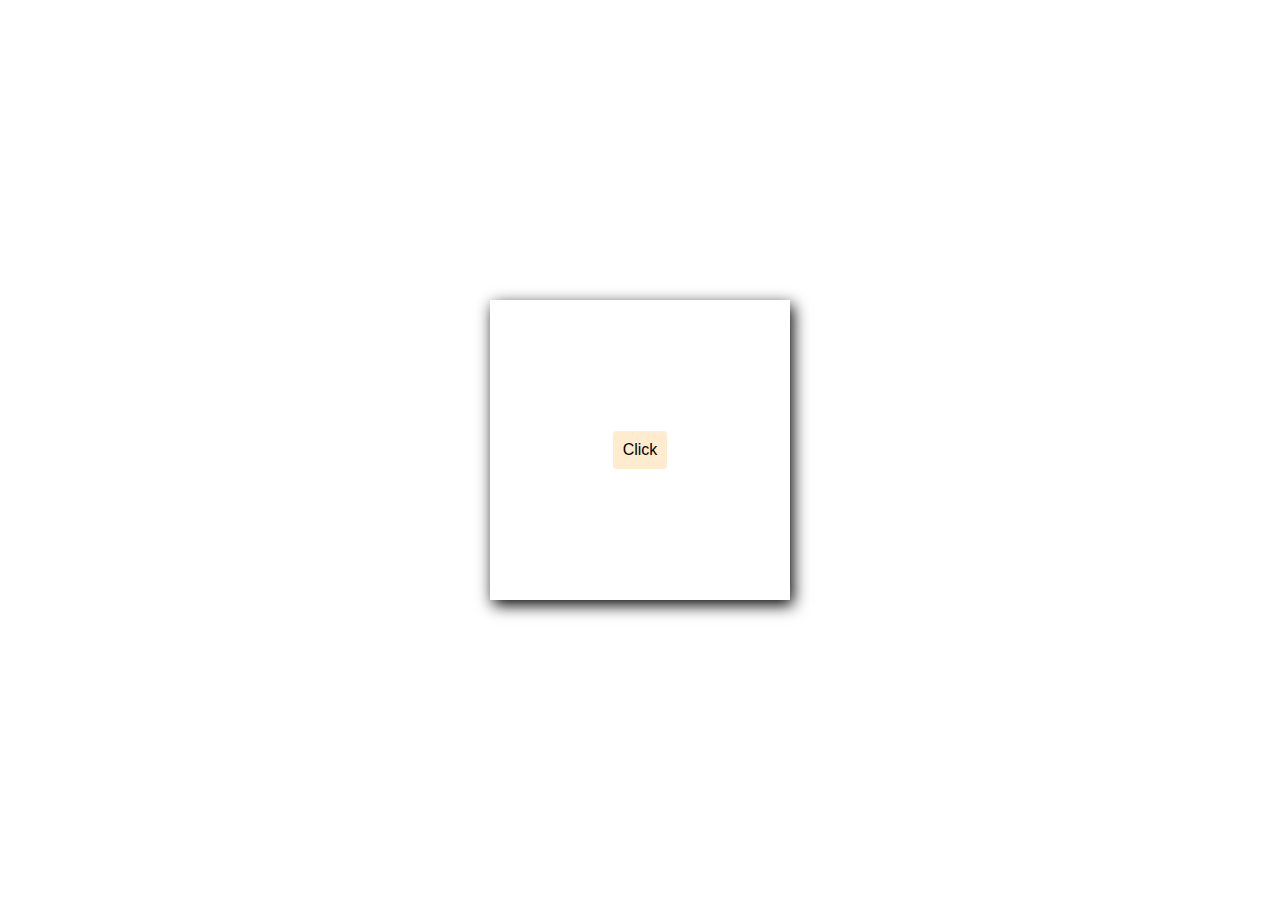
==== index.html @ bedd4525 "starting lesson" ====
<!DOCTYPE html>
<html lang="en">
<head>
    <meta charset="UTF-8">
    <meta http-equiv="X-UA-Compatible" content="IE=edge">
    <meta name="viewport" content="width=device-width, initial-scale=1.0">
    <title>DOM</title>
    <link rel="stylesheet" href="style.css">
    <script src="functions.js"></script>
</head>
<body class="flexible">
    <div class="square flexible">
        <a href="" class="btn flexible">Click</a>
    </div>
    <script src="script.js"></script>
</body>
</html>
---- style.css ----
body {
    margin: 0;
    height: 100vh;
    font-family: sans-serif;
}
.flexible {
    display: flex;
    justify-content: center;
    align-items: center;
}
a {
    color: inherit;
    text-decoration: none;
}
.square {
    width: 300px;
    height: 300px;
    box-shadow: 3px 5px 15px 0 #000;
}
.btn {
    padding: 10px;
    background-color: blanchedalmond;
    border-radius: 4px;
}
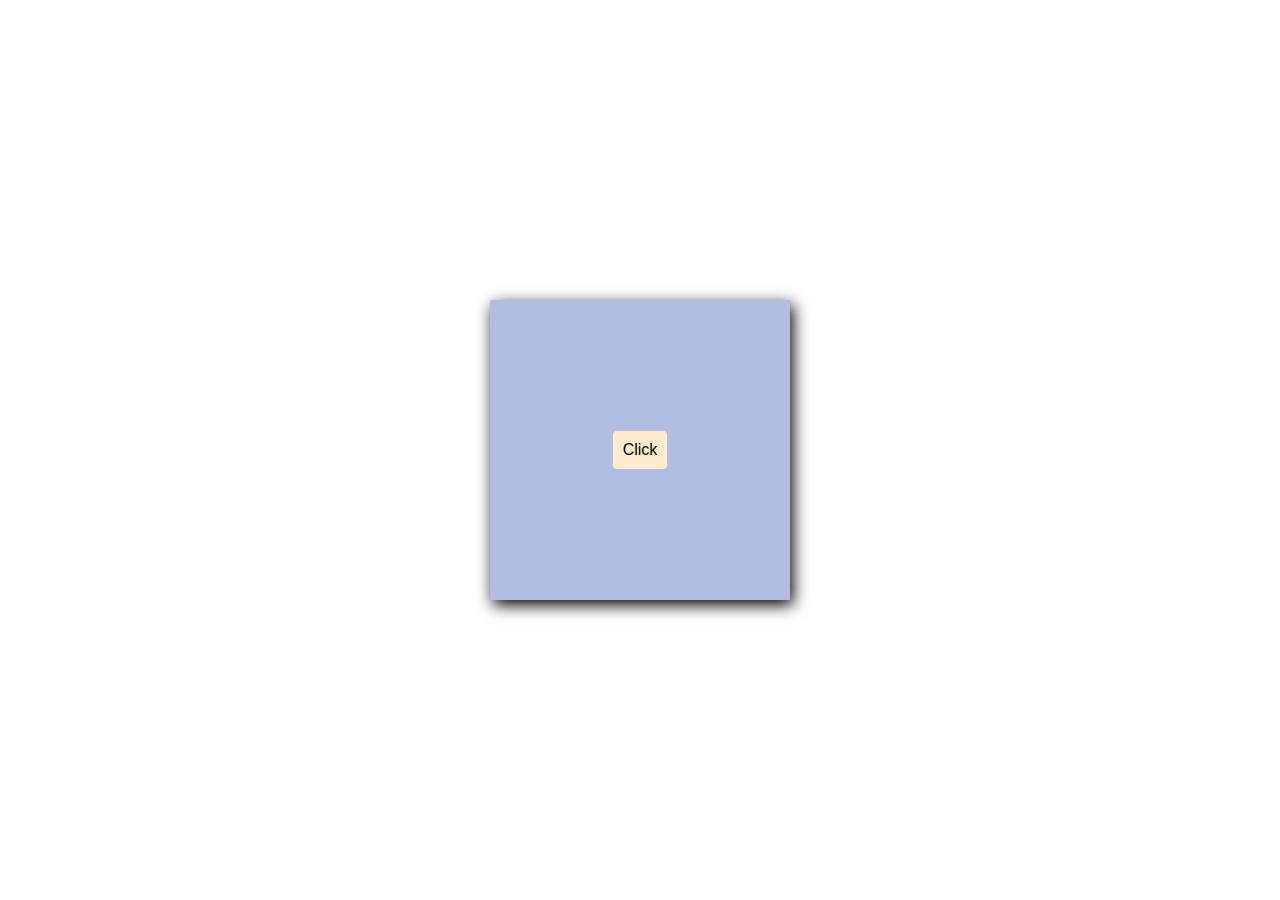
==== commit e3176aa0: "add click event" ====
--- a/index.html
+++ b/index.html
@@ -9,7 +9,7 @@
     <script src="functions.js"></script>
 </head>
 <body class="flexible">
-    <div class="square flexible">
+    <div class="square flexible" onclick="changeBg(this)">
         <a href="" class="btn flexible">Click</a>
     </div>
     <script src="script.js"></script>
--- a/style.css
+++ b/style.css
@@ -16,6 +16,8 @@
     width: 300px;
     height: 300px;
     box-shadow: 3px 5px 15px 0 #000;
+    flex-direction: column;
+    gap: 10px;
 }
 .btn {
     padding: 10px;
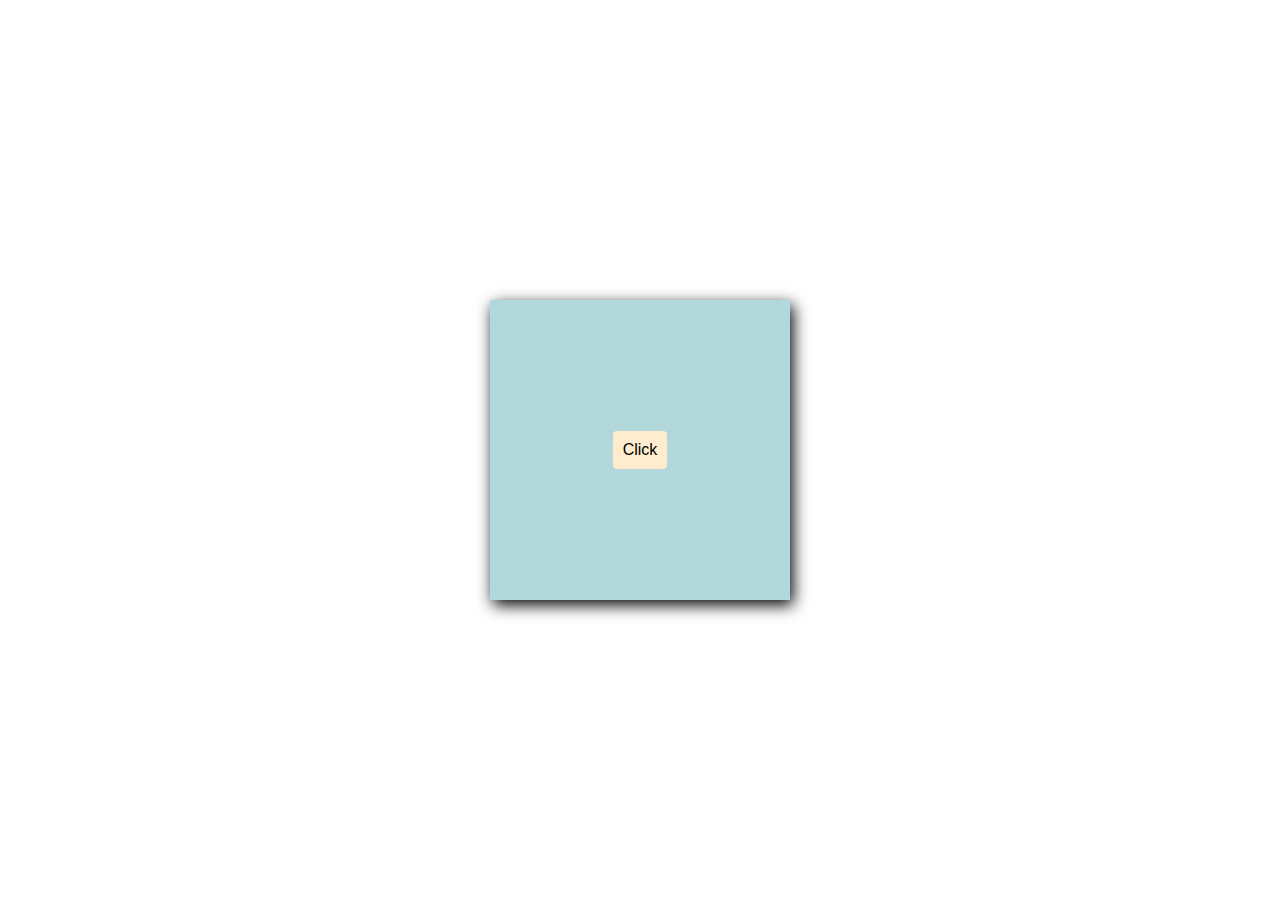
==== commit 202fe604: "add EventListener" ====
--- a/index.html
+++ b/index.html
@@ -9,7 +9,7 @@
     <script src="functions.js"></script>
 </head>
 <body class="flexible">
-    <div class="square flexible" onclick="changeBg(this)">
+    <div class="square flexible">
         <a href="" class="btn flexible">Click</a>
     </div>
     <script src="script.js"></script>
--- a/style.css
+++ b/style.css
@@ -18,6 +18,7 @@
     box-shadow: 3px 5px 15px 0 #000;
     flex-direction: column;
     gap: 10px;
+    user-select: none;
 }
 .btn {
     padding: 10px;
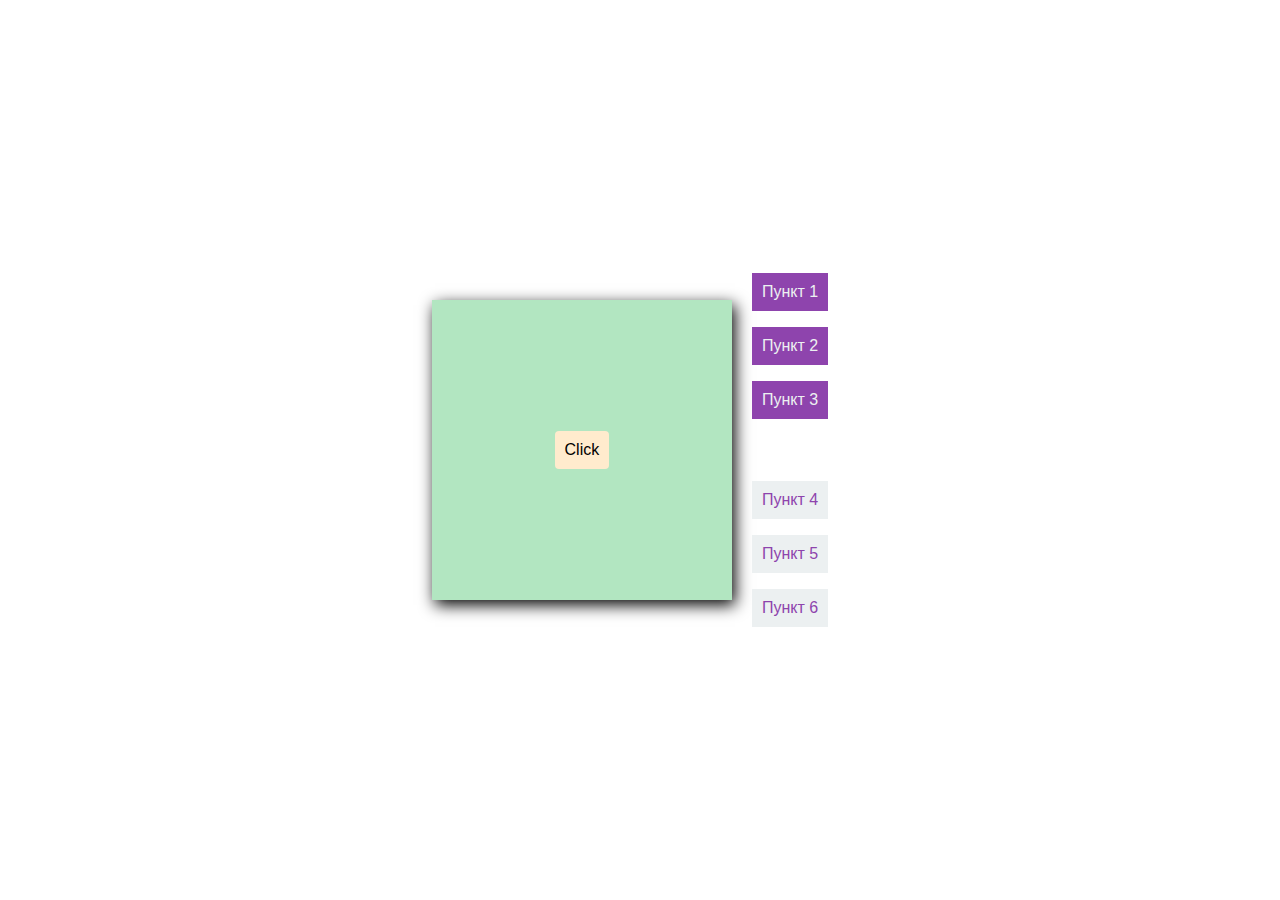
==== commit d0dd94f3: "checking quests" ====
--- a/index.html
+++ b/index.html
@@ -7,11 +7,61 @@
     <title>DOM</title>
     <link rel="stylesheet" href="style.css">
     <script src="functions.js"></script>
+    <style>
+        p {
+            padding: 0 50px;
+        }
+        #div1, #div2 {
+            padding: 10px ;
+            margin: 10px;
+        }
+        #div1 p {
+            cursor: pointer;
+            padding: 10px;
+            background-color: #8e44ad;
+            color: #ecf0f1;
+        }
+        #div2 p {
+            cursor: pointer;
+            padding: 10px;
+            background-color: #ecf0f1;
+            color: #8e44ad;
+        }
+    </style>
 </head>
 <body class="flexible">
     <div class="square flexible">
         <a href="" class="btn flexible">Click</a>
     </div>
+    <section class="card">
+        <div id="div1">
+            <p>Пункт 1</p>
+            <p>Пункт 2</p>
+            <p>Пункт 3</p>
+        </div>
+    
+        <div id="div2">
+            <p>Пункт 4</p>
+            <p>Пункт 5</p>
+            <p>Пункт 6</p>
+        </div>
+     </section>
     <script src="script.js"></script>
+    <script>
+        const left = document.querySelector("#div1");
+        const right = document.querySelector("#div2");
+
+        let elements = document.querySelectorAll("#div1 p, #div2 p");
+        console.log(elements);
+        for (let i = 0, cnt = elements.length; i < cnt; i++) {
+            const el = elements[i];
+            el.addEventListener("click", e => {
+                e.stopPropagation();
+                const daddy = e.target.parentElement;
+                console.log(daddy);
+                daddy === left ? right.append(e.target) : left.append(e.target); 
+            });
+        }
+    </script>
 </body>
 </html>